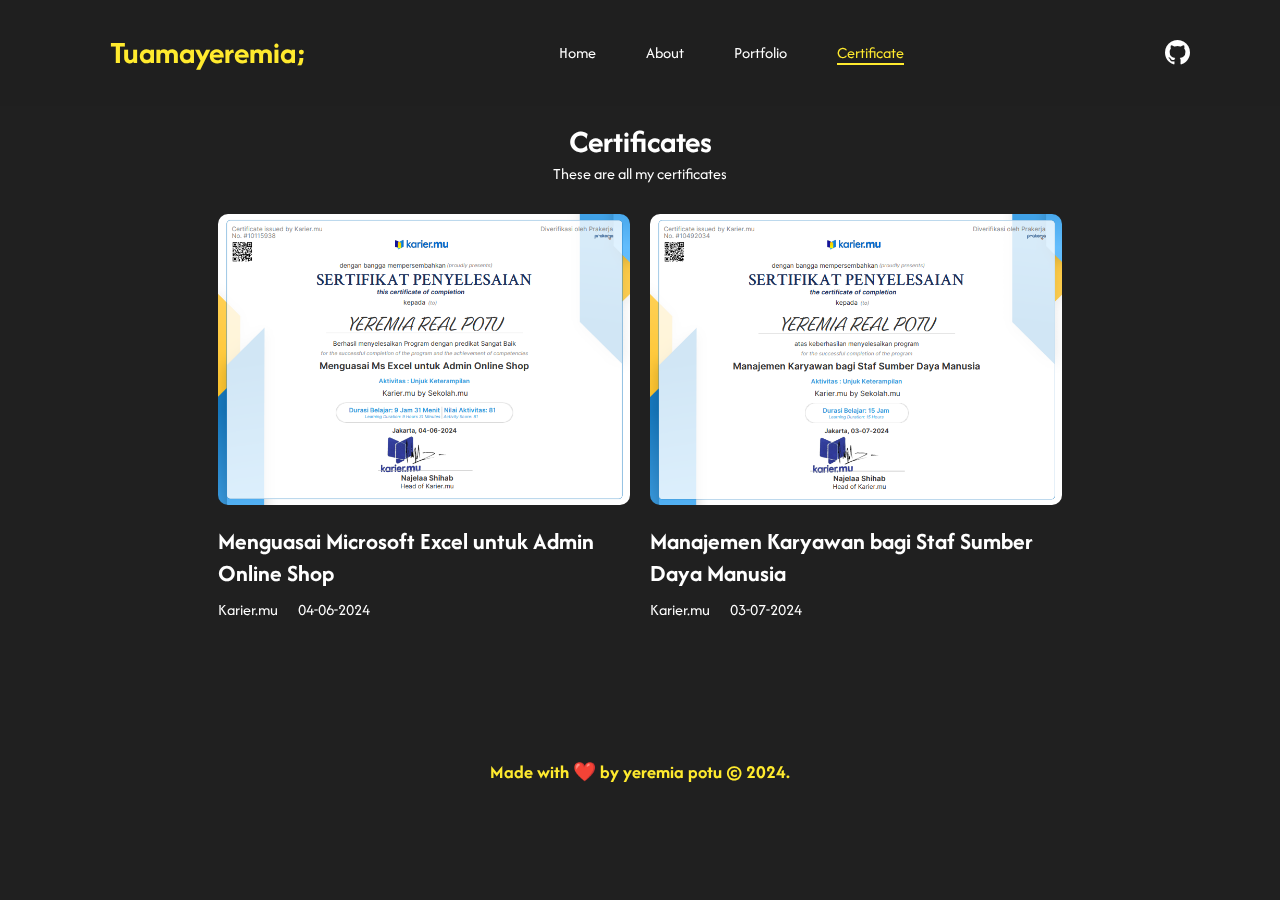
==== public/certificate.html @ 38c5cd4a "Add files via upload" ====
<!DOCTYPE html>
<html lang="en">

<head>
    <meta charset="UTF-8">
    <meta name="viewport" content="width=device-width, initial-scale=1.0">
    <title>Personal Website | Certificate</title>

    <link href="https://unpkg.com/aos@2.3.1/dist/aos.css" rel="stylesheet">

    <link rel="preconnect" href="https://fonts.googleapis.com">
    <link rel="preconnect" href="https://fonts.gstatic.com" crossorigin>
    <link href="https://fonts.googleapis.com/css2?family=Afacad:ital,wght@0,400..700;1,400..700&display=swap"
        rel="stylesheet">
    <link rel="stylesheet" href="https://cdn.jsdelivr.net/npm/bootstrap-icons@1.11.3/font/bootstrap-icons.min.css">
    <link rel="stylesheet" href="../rsc/css/certificate.css">
</head>

<body>
    <nav data-aos="fade-down" data-aos-duration="1000">
        <div class="navbar">
            <h1>Tuamayeremia;</h1>
            <ul>
                <li><a href="home.html">Home</a></li>
                <li><a href="about.html">About</a></li>
                <li><a href="portfolio.html">Portfolio</a></li>
                <li><a href="certificate.html" class="certificate-menu">Certificate</a></li>
            </ul>
            <div class="github">
                <a href="https://github.com/yeremiapotu" target="_blank">
                    <i class="bi bi-github"></i>
                </a>
            </div>
        </div>
    </nav>

    <div class="container">
        <div class="title">
            <h1 data-aos="fade-up" data-aos-duration="1000">Certificates</h1>
            <p data-aos="fade-up" data-aos-duration="1000">These are all my certificates</p>
        </div>
        <div class="contain">
            <div class="certificate" data-aos="fade-up" data-aos-duration="1200">
                <div class="img">
                    <img src="../rsc/img/certificate/Screenshot 2024-08-07 182204.png" alt="certificate1">
                </div>
                <div class="capt">
                    <h2>Menguasai Microsoft Excel untuk Admin Online Shop</h2>
                </div>
                <div class="by">
                    <p>Karier.mu</p>
                    <p>04-06-2024</p>
                </div>
            </div>
            <div class="certificate" data-aos="fade-up" data-aos-duration="1400">
                <div class="img">
                    <img src="../rsc/img/certificate/Screenshot 2024-08-07 182307.png" alt="certificate1">
                </div>
                <div class="capt">
                    <h2>Manajemen Karyawan bagi Staf Sumber Daya Manusia</h2>
                </div>
                <div class="by">
                    <p>Karier.mu</p>
                    <p>03-07-2024</p>
                </div>
            </div>
        </div>

        <footer>
            <h3 data-aos="fade-up" data-aos-duration="1000">Made with ❤️ by yeremia potu © 2024.</h3>
        </footer>

        <script src="https://unpkg.com/aos@next/dist/aos.js"></script>
        <script>
            AOS.init();
        </script>

    </div>
</body>

</html>
---- rsc/css/certificate.css ----
html,
body {
  margin: 0;
  padding: 0;
  /* background-color: rgb(54, 54, 54); */
  background-color: #202020;
  font-family: "Afacad", sans-serif;
}

nav {
  z-index: 1;
  width: 100%;
  background: #2020209a;
  color: #fff;
  padding: 10px;
  display: flex;
  justify-content: center;
  align-items: center;
  position: fixed;
  top: 0;
}

.navbar {
  max-width: 1080px;
  width: 100%;
  display: flex;
  justify-content: space-between;
  align-items: center;
}

.navbar h1 {
  /* margin: 0; */
  color: #ffea2e;
}

ul {
  display: flex;
  justify-content: center;
  align-items: center;
  list-style: none;
}

li a {
  margin-right: 50px;
  text-decoration: none;
  color: #fff;
}

li a:hover {
  color: #ffea2e;
  /* border-bottom: 2px solid #ffea2e; */
}

.certificate-menu {
  color: #ffea2e;
  border-bottom: 2px solid #ffea2e;
}

.github {
  font-size: 25px;
  cursor: pointer;
}

.github a {
  color: #fff;
}

.github:hover a {
  color: #ffea2e;
}

.container {
  max-width: 1080px;
  width: 100%;
  margin: auto;
  padding: 50px;
  margin-top: 20px;
}

.title {
  margin-top: 50px;
  margin-bottom: 30px;
}

.title h1,
.title p {
  text-align: center;
  color: #fff;
  margin: 0;
}

.contain {
  display: flex;
  justify-content: center;
  padding-top: 0px;
  flex-wrap: wrap;
}

.certificate {
  width: 40%;
}

.img,
.capt {
  /* background: #ffffff; */
  margin: 0px 10px;
  display: flex;
  justify-content: center;
  color: #fff;
}

.capt h2 {
  margin-bottom: 0;
}

.by {
  /* background: #ff7d7d; */
  margin: 10px;
  display: flex;
  color: #fff;
}

.by p {
  margin: 0;
  margin-right: 20px;
}

.img img {
  width: 100%;
  border-radius: 10px;
  -webkit-border-radius: 10px;
  -moz-border-radius: 10px;
  -ms-border-radius: 10px;
  -o-border-radius: 10px;
}

footer {
  display: flex;
  justify-content: center;
  margin-top: 90px;
  margin-bottom: 10px;
  padding: 20px;
  color: #ffea2e;
}
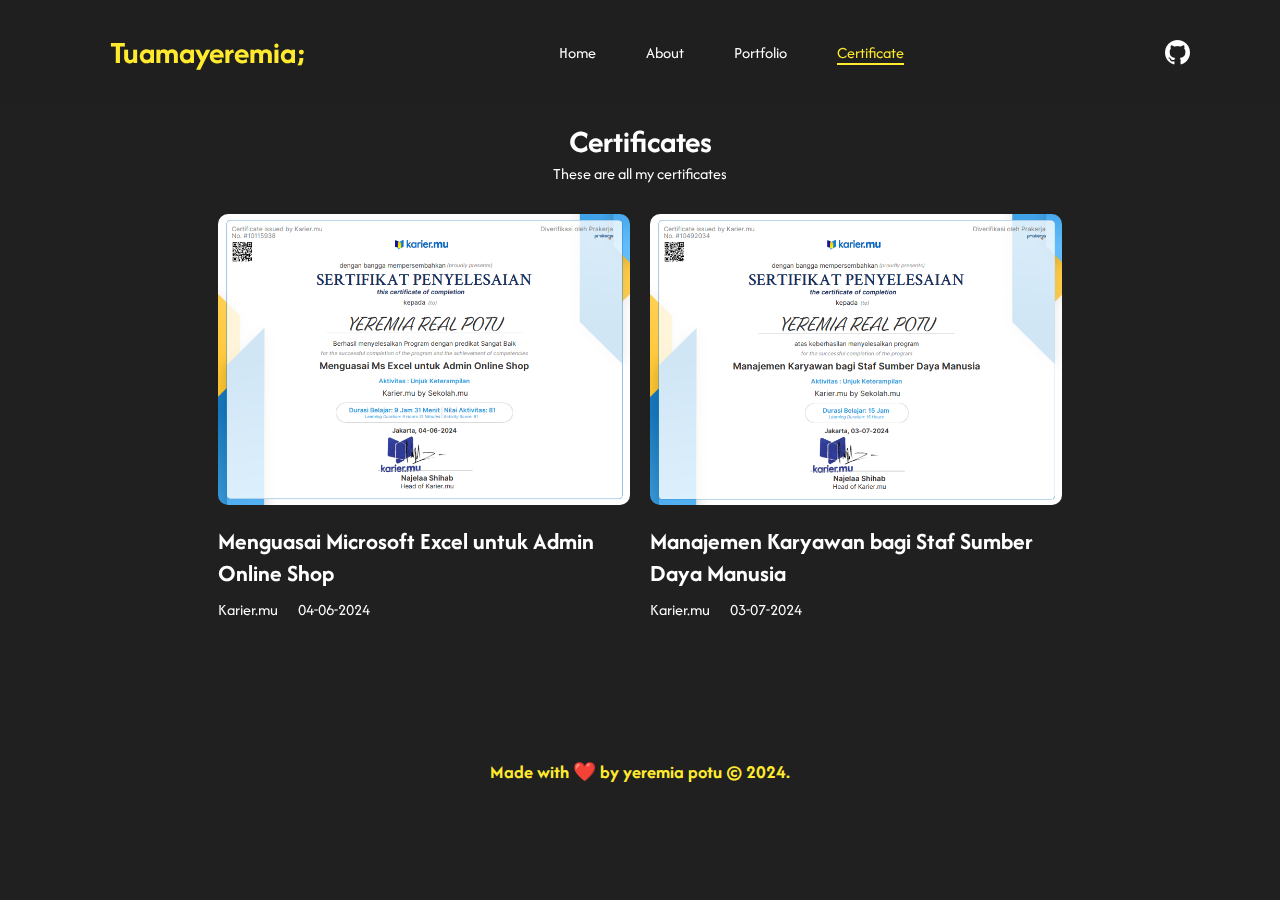
==== commit ddf16a0a: "Update certificate.html" ====
--- a/public/certificate.html
+++ b/public/certificate.html
@@ -67,7 +67,7 @@
         </div>
 
         <footer>
-            <h3 data-aos="fade-up" data-aos-duration="1000">Made with ❤️ by yeremia potu © 2024.</h3>
+            <h3>Made with ❤️ by yeremia potu © 2024.</h3>
         </footer>
 
         <script src="https://unpkg.com/aos@next/dist/aos.js"></script>
@@ -78,4 +78,4 @@
     </div>
 </body>
 
-</html>+</html>
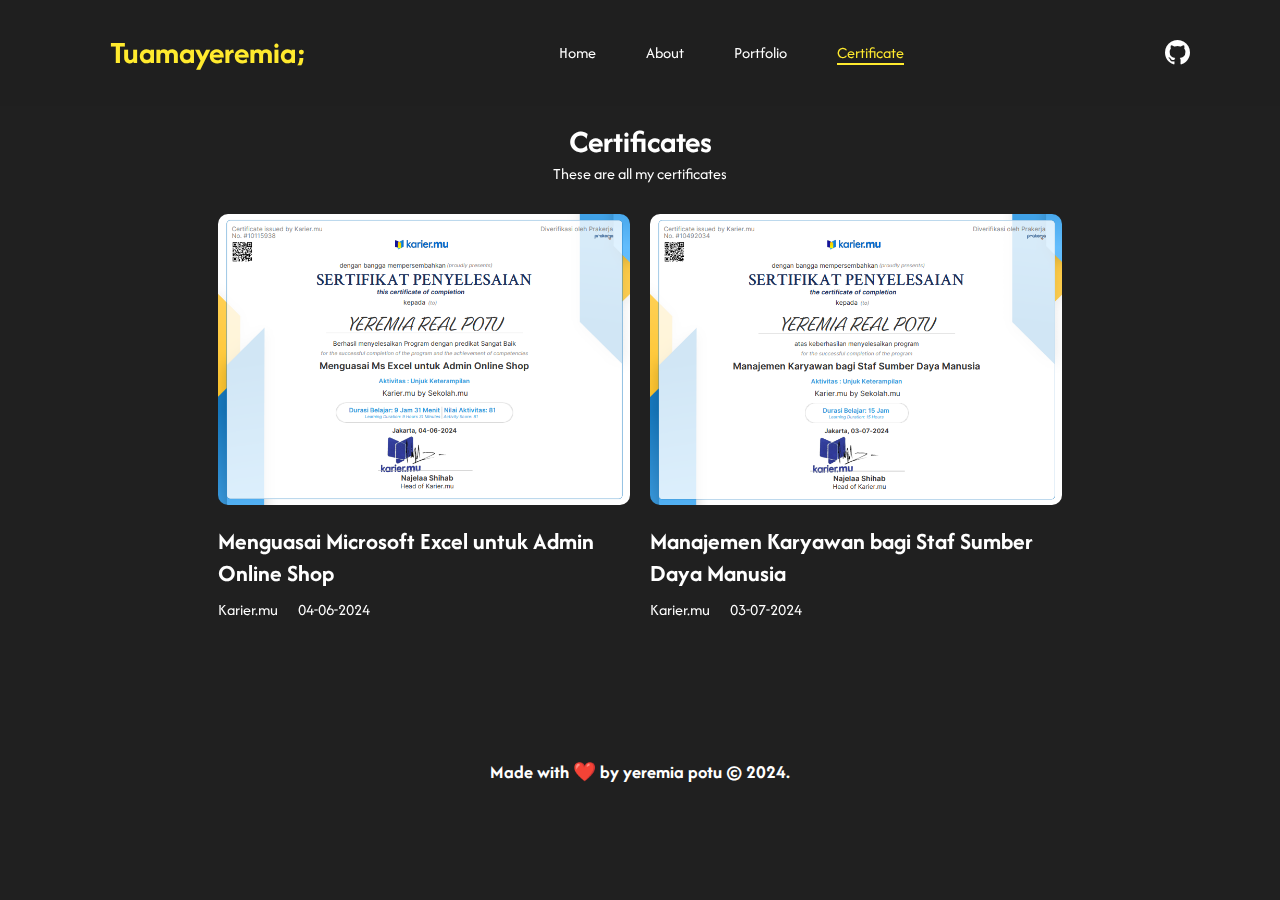
==== commit 4abd6b59: "Add files via upload" ====
--- a/public/certificate.html
+++ b/public/certificate.html
@@ -78,4 +78,4 @@
     </div>
 </body>
 
-</html>
+</html>--- a/rsc/css/certificate.css
+++ b/rsc/css/certificate.css
@@ -140,5 +140,5 @@
   margin-top: 90px;
   margin-bottom: 10px;
   padding: 20px;
-  color: #ffea2e;
+  color: #ffffff;
 }
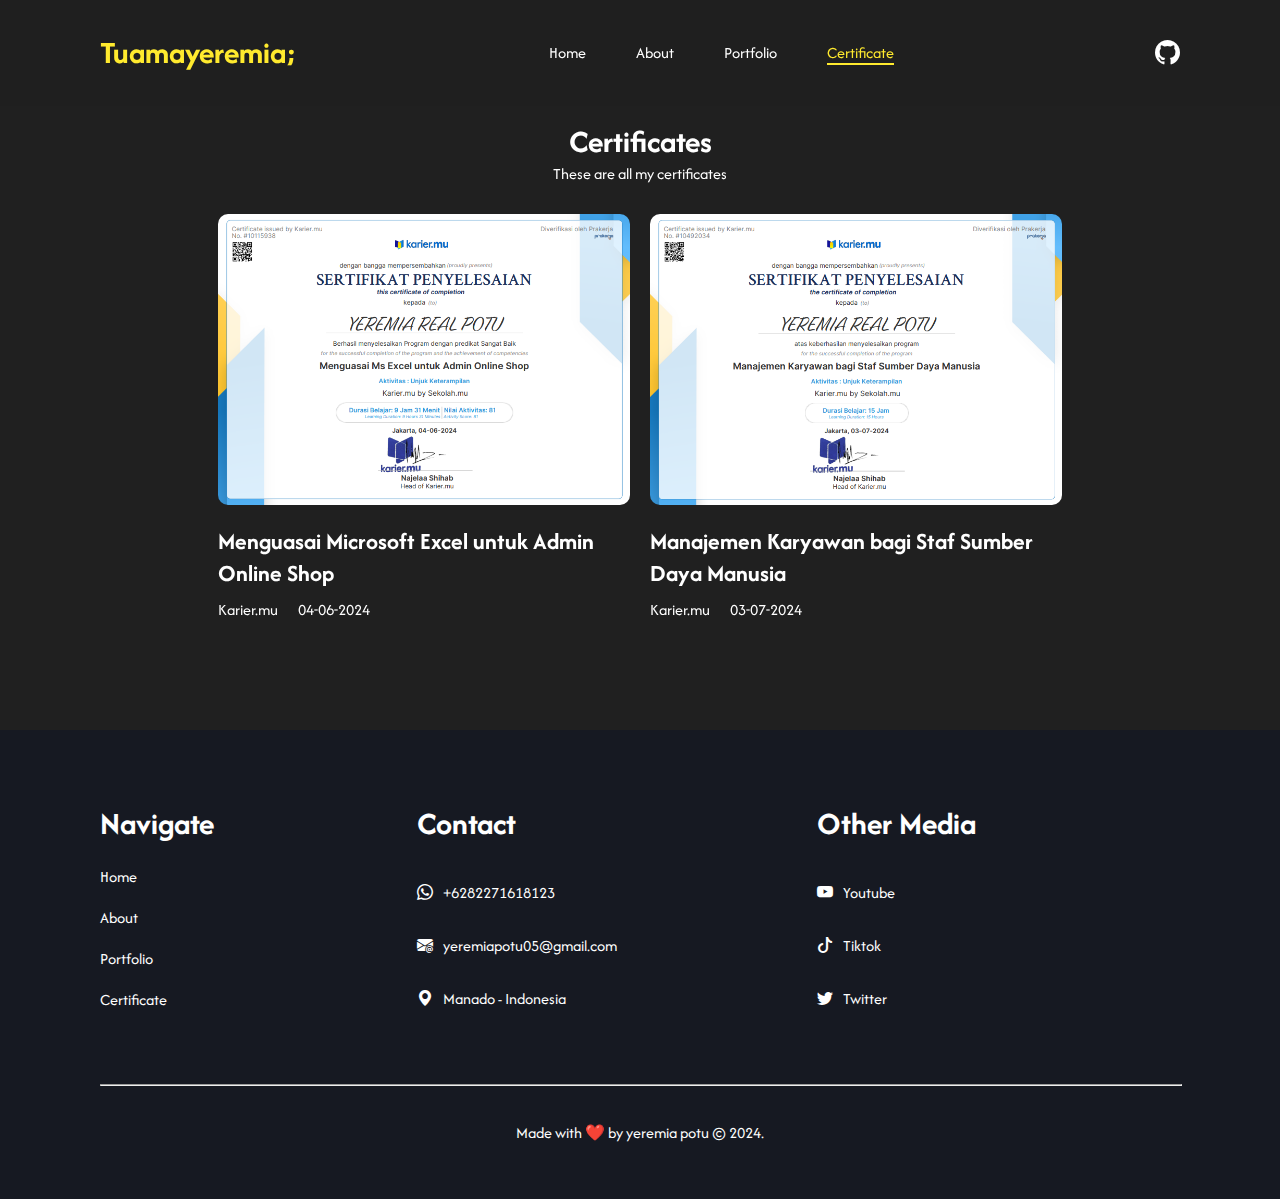
==== commit fba0e0f6: "Add files via upload" ====
--- a/public/certificate.html
+++ b/public/certificate.html
@@ -65,17 +65,176 @@
                 </div>
             </div>
         </div>
-
-        <footer>
-            <h3>Made with ❤️ by yeremia potu © 2024.</h3>
-        </footer>
-
-        <script src="https://unpkg.com/aos@next/dist/aos.js"></script>
-        <script>
-            AOS.init();
-        </script>
-
     </div>
+
+    <footer>
+        <div class="footer-first-contain">
+            <div class="navigate">
+                <h1>Navigate</h1>
+                <ul>
+                    <li><a href="home.html">Home</a></li>
+                    <li><a href="about.html">About</a></li>
+                    <li><a href="portfolio.html">Portfolio</a></li>
+                    <li><a href="certificate.html">Certificate</a></li>
+                </ul>
+            </div>
+            <div class="footer-contact">
+                <h1>Contact</h1>
+                <div class="ft-contact">
+                    <i class="bi bi-whatsapp"></i>
+                    <p>+6282271618123</p>
+                </div>
+                <div class="ft-contact">
+                    <i class="bi bi-envelope-at-fill"></i>
+                    <p>yeremiapotu05@gmail.com</p>
+                </div>
+                <div class="ft-contact">
+                    <i class="bi bi-geo-alt-fill"></i>
+                    <p>Manado - Indonesia</p>
+                </div>
+            </div>
+            <div class="footer-sosmed">
+                <h1>Other Media</h1>
+                <div class="other-sosmed">
+                    <a href="https://www.youtube.com/@cannotfly03" target="_blank">
+                        <i class="bi bi-youtube"></i>
+                        <p>Youtube</p>
+                    </a>
+                </div>
+                <div class="other-sosmed">
+                    <a href="https://www.tiktok.com/@cannotfly03" target="_blank">
+                        <i class="bi bi-tiktok"></i>
+                        <p>Tiktok</p>
+                    </a>
+                </div>
+                <div class="other-sosmed">
+                    <a href="https://x.com/i/flow/login?redirect_after_login=%2FYeremiaPotu" target="_blank">
+                        <i class="bi bi-twitter"></i>
+                        <p>Twitter</p>
+                    </a>
+                </div>
+            </div>
+        </div>
+        <div class="footer-second-contain">
+            <hr>
+            <p>Made with ❤️ by yeremia potu © 2024.</p>
+        </div>
+    </footer>
+
+    <!-- Mobile view -->
+
+    <div class="mobile-container">
+        <div class="mobile-nav">
+            <div class="burger-icon" id="burger-icon">
+                <div></div>
+                <div></div>
+                <div></div>
+            </div>
+        </div>
+
+        <div class="mobile-menu" id="menu">
+            <div>
+                <ul>
+                    <h3 class="nav-title">Tuamayeremia;</h3>
+                    <hr>
+                    <li><a href="home.html">Home</a></li>
+                    <li><a href="about.html">About</a></li>
+                    <li><a href="portfolio.html">Portfolio</a></li>
+                    <li><a href="certificate.html">Certificate</a></li>
+                </ul>
+            </div>
+        </div>
+
+        <div class="mobile-contain">
+            <div class="title">
+                <h1 data-aos="fade-up" data-aos-duration="1000">Certificates</h1>
+                <p data-aos="fade-up" data-aos-duration="1000">These are all my certificates</p>
+            </div>
+            <div class="contain">
+                <div class="certificate" data-aos="fade-up" data-aos-duration="1200">
+                    <div class="img">
+                        <img src="../rsc/img/certificate/Screenshot 2024-08-07 182204.png" alt="certificate1">
+                    </div>
+                    <div class="capt">
+                        <h2>Menguasai Microsoft Excel untuk Admin Online Shop</h2>
+                    </div>
+                    <div class="by">
+                        <p>Karier.mu</p>
+                        <p>04-06-2024</p>
+                    </div>
+                </div>
+                <div class="certificate" data-aos="fade-up" data-aos-duration="1400">
+                    <div class="img">
+                        <img src="../rsc/img/certificate/Screenshot 2024-08-07 182307.png" alt="certificate1">
+                    </div>
+                    <div class="capt">
+                        <h2>Manajemen Karyawan bagi Staf Sumber Daya Manusia</h2>
+                    </div>
+                    <div class="by">
+                        <p>Karier.mu</p>
+                        <p>03-07-2024</p>
+                    </div>
+                </div>
+            </div>
+        </div>
+
+        <div class="mobile-footer">
+            <div class="first-navigate">
+                <h3>Navigate</h3>
+                <p><a href="home.html">Home</a></p>
+                <p><a href="about.html">About</a></p>
+                <p><a href="portfolio.html">Portfolio</a></p>
+                <p><a href="certificate.html">Certificate</a></p>
+            </div>
+            <div class="second-navigate">
+                <h3>Contact</h3>
+                <div class="info">
+                    <i class="bi bi-whatsapp"></i>
+                    <div class="capt">
+                        <!-- <h3>Whatsapp</h3> -->
+                        <p>+6282271618123</p>
+                    </div>
+                </div>
+                <div class="info">
+                    <i class="bi bi-envelope-at-fill"></i>
+                    <div class="capt">
+                        <!-- <h3>Email</h3> -->
+                        <p>yeremiapotu05@gmail.com</p>
+                    </div>
+                </div>
+                <div class="info">
+                    <i class="bi bi-geo-alt-fill"></i>
+                    <div class="capt">
+                        <!-- <h3>Location</h3> -->
+                        <p>Manado, Indonesia</p>
+                    </div>
+                </div>
+            </div>
+            <div class="cr">
+                <hr>
+                <p>Made with ❤️ by yeremia potu © 2024.</p>
+            </div>
+        </div>
+    </div>
+
+    <script>
+        const burgerIcon = document.getElementById('burger-icon');
+        const menu = document.getElementById('menu');
+
+        burgerIcon.addEventListener('click', function () {
+            burgerIcon.classList.toggle('open');
+            menu.classList.toggle('show');
+        });
+
+        document.getElementById('burger-icon').addEventListener("click", function () {
+            this.classList.toggle("clicked");
+        });
+    </script>
+
+    <script src="https://unpkg.com/aos@next/dist/aos.js"></script>
+    <script>
+        AOS.init();
+    </script>
 </body>
 
 </html>--- a/rsc/css/certificate.css
+++ b/rsc/css/certificate.css
@@ -7,12 +7,16 @@
   font-family: "Afacad", sans-serif;
 }
 
+.mobile-container {
+  display: none;
+}
+
 nav {
   z-index: 1;
   width: 100%;
   background: #2020209a;
   color: #fff;
-  padding: 10px;
+  padding: 10px 0px;
   display: flex;
   justify-content: center;
   align-items: center;
@@ -135,10 +139,273 @@
 }
 
 footer {
-  display: flex;
-  justify-content: center;
-  margin-top: 90px;
-  margin-bottom: 10px;
+  margin-top: 50px;
+  max-width: 100vw;
+  width: 100%;
+  background: #161922;
+  color: #ffffff;
+}
+
+.footer-first-contain {
+  padding: 50px;
+  max-width: 1080px;
+  width: 100%;
+  margin: auto;
+  display: flex;
+  flex-direction: row;
+  flex-wrap: wrap;
+  gap: 200px;
+}
+
+.navigate ul {
+  gap: 20px;
+  padding: 0;
+  display: flex;
+  flex-direction: column;
+  align-items: flex-start;
+}
+
+.ft-contact {
+  display: flex;
+  justify-content: flex-start;
+  align-items: center;
+  gap: 10px;
+  flex-direction: row;
+}
+
+.other-sosmed a {
+  color: #fff;
+  text-decoration: none;
+  display: flex;
+  flex-direction: row;
+  align-items: center;
+  gap: 10px;
+}
+
+.other-sosmed a:hover {
+  color: #ffea2e;
+}
+
+.footer-second-contain {
+  max-width: 1080px;
+  width: 100%;
+  margin: auto;
+  text-align: center;
+  padding-bottom: 20px;
+}
+
+hr {
+  width: 100%;
+}
+
+.footer-second-contain p {
   padding: 20px;
-  color: #ffffff;
-}
+}
+
+@media screen and (max-width: 767px) {
+  body {
+    max-width: 100vw;
+    max-height: 100vh;
+  }
+  nav {
+    display: none;
+  }
+  .container {
+    display: none;
+  }
+  .mobile-container {
+    display: block;
+    color: #fff;
+    margin: auto;
+  }
+
+  .mobile-nav {
+    width: 100%;
+    display: flex;
+    justify-content: flex-end;
+    align-items: center;
+    position: fixed;
+    z-index: 10;
+  }
+
+  .burger-icon {
+    margin-top: 20px;
+    margin-right: 10px;
+    width: 30px;
+    height: 20px;
+    display: flex;
+    flex-direction: column;
+    justify-content: space-between;
+    align-items: center;
+    cursor: pointer;
+  }
+
+  .burger-icon div {
+    margin: auto;
+    width: 100%;
+    height: 2px;
+    background-color: #ffffff;
+    border-radius: 2px;
+    transition: all 0.3s ease;
+  }
+
+  #burger-icon.clicked div {
+    background: #000000;
+  }
+
+  .nav-title {
+    color: #000000;
+    padding: 12px;
+    margin: 0;
+    margin-top: 5px;
+  }
+
+  .mobile-menu {
+    top: 0;
+    width: 100%;
+    display: none;
+    position: fixed;
+    background: #ffffff;
+    z-index: 9;
+  }
+
+  .mobile-menu ul {
+    display: flex;
+    align-items: start;
+    flex-direction: column;
+    list-style-type: none;
+    margin: 0;
+    padding: 0;
+  }
+
+  .mobile-menu ul li {
+    padding: 12px;
+    text-align: center;
+    color: #ffea2e;
+    /* font-size: 30px; */
+  }
+
+  .mobile-menu ul li a {
+    margin: auto;
+    color: #000000;
+  }
+
+  .mobile-menu ul li:last-child {
+    border-bottom: none;
+  }
+
+  .burger-icon.open div:nth-child(1) {
+    transform: rotate(35deg);
+    transform-origin: 4px 5px;
+    -webkit-transform: rotate(35deg);
+    -moz-transform: rotate(35deg);
+    -ms-transform: rotate(35deg);
+    -o-transform: rotate(35deg);
+  }
+
+  .burger-icon.open div:nth-child(2) {
+    opacity: 0;
+  }
+
+  .burger-icon.open div:nth-child(3) {
+    transform: rotate(-35deg);
+    transform-origin: 4px -2px;
+    -webkit-transform: rotate(-35deg);
+    -moz-transform: rotate(-35deg);
+    -ms-transform: rotate(-35deg);
+    -o-transform: rotate(-35deg);
+  }
+
+  .mobile-menu.show {
+    display: block;
+  }
+
+  .mobile-contain {
+    padding: 30px;
+  }
+
+  .title {
+    padding-top: 30px;
+    margin-top: 0px;
+    margin-bottom: 20px;
+  }
+
+  .contain {
+    display: flex;
+    justify-content: center;
+    padding: 0px;
+    padding-top: 0px;
+    flex-wrap: wrap;
+  }
+
+  .certificate {
+    width: 100%;
+    margin-top: 20px;
+  }
+
+  .by {
+    justify-content: space-between;
+  }
+
+  .mobile-footer {
+    margin-top: 50px;
+    padding: 30px;
+    background: #161922;
+    display: flex;
+    flex-wrap: wrap;
+    justify-content: flex-start;
+    flex-direction: column;
+  }
+
+  .first-navigate {
+    color: #fff;
+    display: flex;
+    flex-direction: column;
+  }
+
+  .first-navigate p {
+    margin-top: 10px;
+  }
+
+  .first-navigate p a {
+    list-style: none;
+    text-decoration: none;
+    color: #fff;
+  }
+
+  .second-navigate {
+    color: #fff;
+    margin-top: 20px;
+  }
+
+  .information {
+    display: flex;
+    flex-direction: column;
+  }
+
+  .info {
+    margin: 20px 0px;
+    display: flex;
+    align-items: center;
+  }
+
+  .info i {
+    margin-right: 10px;
+    font-size: 20px;
+    color: #ffea2e;
+  }
+
+  .info p {
+    margin: 0;
+    color: #ffffff;
+  }
+
+  hr {
+    width: 100%;
+  }
+
+  .cr {
+    text-align: center;
+    padding: 20px;
+  }
+}
